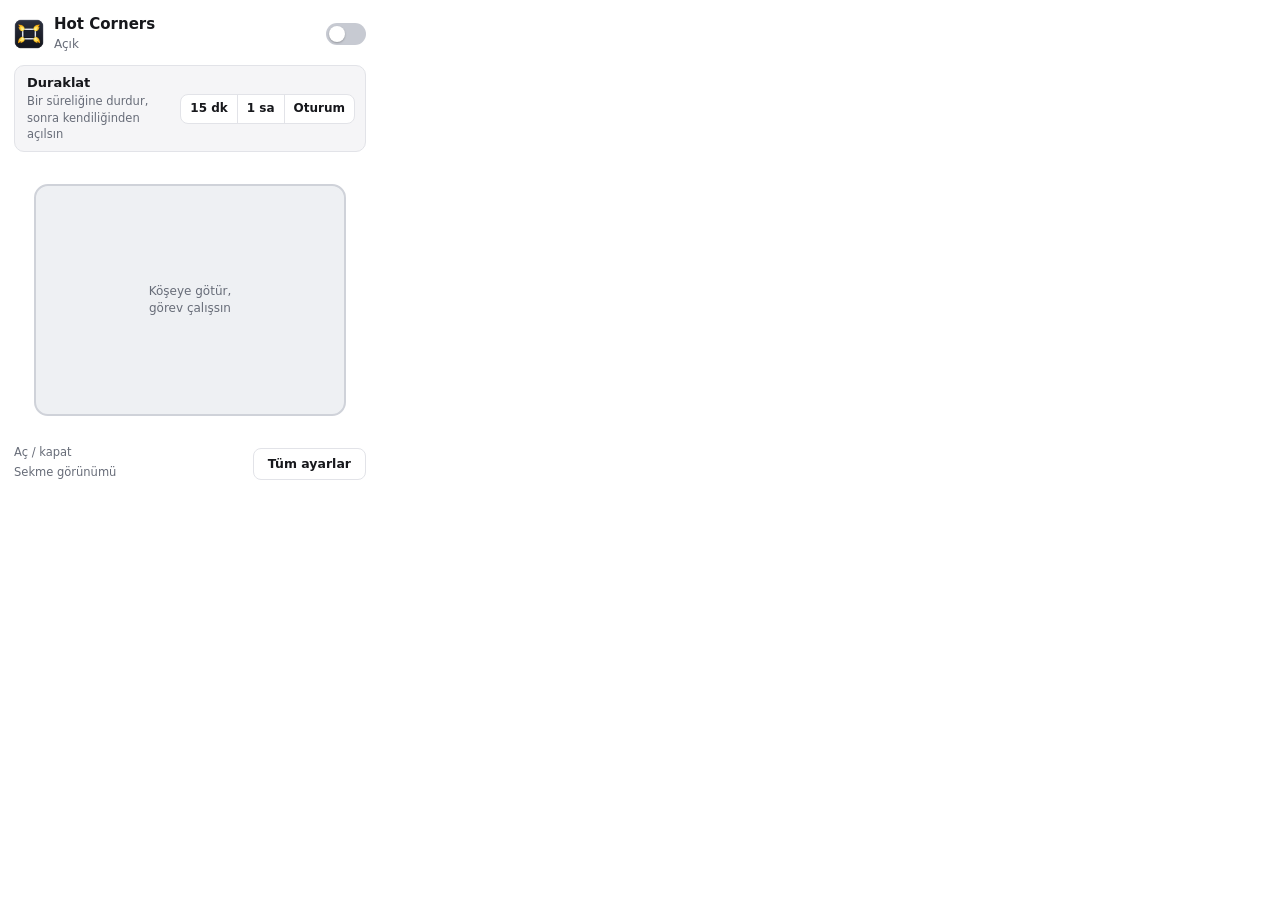
==== extension/popup.html @ 981937c7 "Hot Corners 1.2.0: macOS-style hot corners for Chrome - Corner actions for tabs, page and window, pl" ====
<!doctype html>
<html lang="tr">
<head>
  <meta charset="utf-8">
  <title>Hot Corners</title>
  <link rel="stylesheet" href="ui.css">
  <link rel="stylesheet" href="popup.css">
</head>
<body>
  <main class="popup">
    <header class="head">
      <img src="icons/icon48.png" alt="" width="30" height="30" id="logo">
      <div class="brand">
        <h1>Hot Corners</h1>
        <p id="status">Açık</p>
      </div>
      <label class="switch" title="Hot Corners'ı aç / kapat">
        <input type="checkbox" id="enabled" aria-label="Hot Corners'ı aç / kapat">
        <span></span>
      </label>
    </header>

    <div class="row-box pause" id="pauseRow">
      <div class="row-text">
        <strong>Duraklat</strong>
        <span id="pauseState">Bir süreliğine durdur, sonra kendiliğinden açılsın</span>
      </div>
      <div class="seg" id="pauseButtons" role="group" aria-label="Duraklatma süresi">
        <button type="button" data-minutes="15">15 dk</button>
        <button type="button" data-minutes="60">1 sa</button>
        <button type="button" data-minutes="-1" title="Chrome yeniden başlayana kadar">Oturum</button>
      </div>
      <button class="btn primary" id="resume" type="button" hidden>Devam et</button>
    </div>

    <div class="row-box site needs-on" id="siteRow" hidden>
      <div class="row-text">
        <strong id="siteHost"></strong>
        <span id="siteState">Bu sitede çalışıyor</span>
      </div>
      <label class="switch small">
        <input type="checkbox" id="siteOn" aria-label="Bu sitede çalışsın">
        <span></span>
      </label>
    </div>

    <div class="stage">
      <section class="screen" id="screen" aria-label="Köşe görevleri">
        <div class="screen-center">Köşeye götür,<br>görev çalışsın</div>
      </section>
    </div>

    <footer class="foot">
      <dl class="keys">
        <div><dt>Aç / kapat</dt><dd id="keyToggle"></dd></div>
        <div><dt>Sekme görünümü</dt><dd id="keyOverview"></dd></div>
      </dl>
      <button class="btn" id="more" type="button">Tüm ayarlar</button>
    </footer>
  </main>
  <script src="shared.js"></script>
  <script src="ui.js"></script>
  <script src="popup.js"></script>
</body>
</html>
---- extension/ui.css ----
/* Shared by popup.html and options.html */

:root {
  color-scheme: light dark;
  --bg: #f5f5f7;
  --card: #ffffff;
  --fg: #17181c;
  --muted: #676c78;
  --line: #e2e3e8;
  --field: #ffffff;
  --screen: #eef0f3;
  --screen-line: #cfd2d9;
  --accent: #ffb020;
  --accent-ink: #1d1400;
  --accent-text: #9a5700;
  --danger: #c93232;
  --off: #c7cad2;
  --focus: #f29d00;
  --radius: 12px;
}

@media (prefers-color-scheme: dark) {
  :root {
    --bg: #111216;
    --card: #1a1c22;
    --fg: #eceef2;
    --muted: #9ba1ad;
    --line: #2b2e36;
    --field: #22252c;
    --screen: #15171c;
    --screen-line: #3a3e48;
    --accent-text: #ffc457;
    --danger: #ff6b6b;
    --off: #41454f;
  }
}

* { box-sizing: border-box; }

body {
  margin: 0;
  background: var(--bg);
  color: var(--fg);
  font: 13px/1.45 "Segoe UI", system-ui, -apple-system, sans-serif;
  -webkit-font-smoothing: antialiased;
}

h1, h2, h3, p { margin: 0; }

button, select, input { font: inherit; color: inherit; }

:focus-visible { outline: 2px solid var(--focus); outline-offset: 2px; }

/* ---------- switch ---------- */
.switch { position: relative; display: inline-block; flex: none; width: 40px; height: 22px; cursor: pointer; }
.switch input { position: absolute; inset: 0; width: 100%; height: 100%; margin: 0; opacity: 0; cursor: pointer; }
.switch span { position: absolute; inset: 0; border-radius: 11px; background: var(--off); transition: background .15s ease; }
.switch span::after {
  content: ""; position: absolute; top: 3px; left: 3px; width: 16px; height: 16px; border-radius: 50%;
  background: #fff; box-shadow: 0 1px 2px rgba(0,0,0,.25); transition: transform .15s ease;
}
.switch input:checked + span { background: var(--accent); }
.switch input:checked + span::after { transform: translateX(18px); }
.switch input:focus-visible + span { outline: 2px solid var(--focus); outline-offset: 2px; }
.switch.small { width: 34px; height: 20px; }
.switch.small span::after { width: 14px; height: 14px; }
.switch.small input:checked + span::after { transform: translateX(14px); }

/* ---------- fields ---------- */
select, .field {
  width: 100%; height: 32px; padding: 0 10px;
  border: 1px solid var(--line); border-radius: 8px; background: var(--field);
  font-size: 12.5px;
}
select { cursor: pointer; padding-right: 6px; }
.field::placeholder { color: var(--muted); opacity: .8; }
select:hover, .field:hover { border-color: var(--screen-line); }

.btn {
  display: inline-flex; align-items: center; justify-content: center; gap: 6px;
  height: 32px; padding: 0 14px; border-radius: 8px; cursor: pointer;
  border: 1px solid var(--line); background: var(--field); font-size: 12.5px; font-weight: 600;
  white-space: nowrap;
}
.btn:hover { border-color: var(--screen-line); }
.btn.primary { background: var(--accent); border-color: transparent; color: var(--accent-ink); }
.btn.primary:hover { filter: brightness(1.05); }
.btn.ghost { border-color: transparent; background: transparent; color: var(--accent-text); padding: 0 8px; }
.btn.danger { color: var(--danger); }
.btn:disabled { opacity: .5; cursor: default; }

input[type="range"] { width: 100%; margin: 4px 0 0; accent-color: var(--accent); }
input[type="checkbox"]:not(.switch input) { accent-color: var(--accent); }

/* ---------- the "screen" corner editor ---------- */
.stage { padding: 26px; }
.screen {
  --f: 26px; /* flame width; height is 1.45x */
  position: relative;
  border: 2px solid var(--screen-line); border-radius: 14px; background: var(--screen);
}
.corner { position: absolute; display: flex; flex-direction: column; gap: 6px; width: calc(50% - 26px); }
.corner.tl { top: 14px; left: 14px; }
.corner.tr { top: 14px; right: 14px; }
.corner.bl { bottom: 14px; left: 14px; flex-direction: column-reverse; }
.corner.br { bottom: 14px; right: 14px; flex-direction: column-reverse; }
.corner-name { font-size: 11px; font-weight: 600; letter-spacing: .04em; text-transform: uppercase; color: var(--muted); }
.corner.tr .corner-name, .corner.br .corner-name { text-align: right; }
.chip {
  align-self: flex-start; padding: 1px 7px; border-radius: 6px; font-size: 11px;
  background: color-mix(in srgb, var(--accent) 20%, transparent); color: var(--accent-text);
}
.corner.tr .chip, .corner.br .chip { align-self: flex-end; }

.screen-center {
  position: absolute; inset: 0; display: grid; place-content: center; gap: 4px;
  text-align: center; pointer-events: none; color: var(--muted); font-size: 12px;
}

.flame {
  position: absolute; width: var(--f); height: calc(var(--f) * 1.45);
  transform-origin: calc(var(--f) * .5) calc(var(--f) * 1.05);
  pointer-events: none; overflow: visible;
  filter: grayscale(1); opacity: .28;
  transition: opacity .2s ease, filter .2s ease;
}
.flame.on { filter: drop-shadow(0 0 6px rgba(255, 176, 32, .55)); opacity: 1; }
.flame.tl { left: calc(var(--f) * -.5 - 2px); top: calc(var(--f) * -1.05 - 2px); transform: rotate(-45deg); }
.flame.tr { left: calc(100% - var(--f) * .5 + 2px); top: calc(var(--f) * -1.05 - 2px); transform: rotate(45deg) scaleX(-1); }
.flame.bl { left: calc(var(--f) * -.5 - 2px); top: calc(100% - var(--f) * 1.05 + 2px); transform: rotate(-135deg); }
.flame.br { left: calc(100% - var(--f) * .5 + 2px); top: calc(100% - var(--f) * 1.05 + 2px); transform: rotate(135deg) scaleX(-1); }

@keyframes flicker { 0%, 100% { scale: 1; } 50% { scale: 1.06 .97; } }
.flame.on { animation: flicker 1.6s ease-in-out infinite; }
.flame.tr.on, .flame.br.on { animation-delay: -.5s; }
.flame.bl.on { animation-delay: -1.1s; }

/* ---------- toast ---------- */
.toast {
  position: fixed; left: 50%; bottom: 18px; translate: -50% 12px;
  padding: 7px 14px; border-radius: 999px; font-size: 12px; font-weight: 600;
  background: var(--fg); color: var(--bg); opacity: 0; pointer-events: none;
  transition: opacity .18s ease, translate .18s ease;
}
.toast.show { opacity: 1; translate: -50% 0; }

body.off .stage, body.off .needs-on { opacity: .45; }

@media (prefers-reduced-motion: reduce) {
  *, *::before, *::after { animation: none !important; transition: none !important; }
}

[hidden] { display: none !important; }
---- extension/popup.css ----
body { width: 380px; background: var(--card); }

.popup { display: flex; flex-direction: column; gap: 10px; padding: 14px 14px 12px; }

.head { display: flex; align-items: center; gap: 10px; margin-bottom: 2px; }
.head img { transition: filter .2s ease; }
body.off .head img { filter: grayscale(1); opacity: .7; }
.brand { flex: 1; min-width: 0; }
.brand h1 { font-size: 15px; font-weight: 700; }
.brand p { font-size: 12px; color: var(--muted); }

.row-box {
  display: flex; align-items: center; justify-content: space-between; gap: 10px;
  padding: 8px 10px 8px 12px; border: 1px solid var(--line); border-radius: 10px; background: var(--bg);
}
.row-text { min-width: 0; display: flex; flex-direction: column; }
.row-text strong { overflow: hidden; text-overflow: ellipsis; white-space: nowrap; font-weight: 600; }
.row-text span { font-size: 11.5px; color: var(--muted); }

.pause .row-text span { white-space: normal; }
.pause.paused { border-color: color-mix(in srgb, var(--accent) 55%, var(--line)); background: color-mix(in srgb, var(--accent) 10%, var(--bg)); }
.pause.paused .row-text span { color: var(--accent-text); font-weight: 600; }

/* segmented buttons */
.seg { display: flex; flex: none; border: 1px solid var(--line); border-radius: 8px; overflow: hidden; background: var(--field); }
.seg button {
  height: 28px; padding: 0 9px; border: 0; background: transparent; cursor: pointer;
  font-size: 12px; font-weight: 600; color: var(--fg);
}
.seg button + button { border-left: 1px solid var(--line); }
.seg button:hover { background: color-mix(in srgb, var(--accent) 16%, transparent); }
.seg button:focus-visible { outline-offset: -2px; }
.pause .btn { height: 28px; }
body.disabled .pause { opacity: .45; }
body.disabled .seg button { cursor: default; }

.stage { padding: 22px 20px 18px; }
.screen { --f: 20px; height: 232px; }
.corner { width: calc(50% - 20px); }
.corner.tl, .corner.tr { top: 12px; }
.corner.bl, .corner.br { bottom: 12px; }
.corner.tl, .corner.bl { left: 12px; }
.corner.tr, .corner.br { right: 12px; }
.corner select, .corner .field { height: 30px; font-size: 12px; }

.foot { display: flex; align-items: flex-end; justify-content: space-between; gap: 10px; }
.keys { margin: 0; display: flex; flex-direction: column; gap: 3px; font-size: 11.5px; color: var(--muted); }
.keys div { display: flex; align-items: center; gap: 6px; }
.keys dt { min-width: 92px; }
.keys dd { margin: 0; }
kbd {
  padding: 0 5px; border: 1px solid var(--line); border-bottom-width: 2px; border-radius: 4px; background: var(--bg);
  font: 11px/1.5 inherit; color: var(--fg);
}
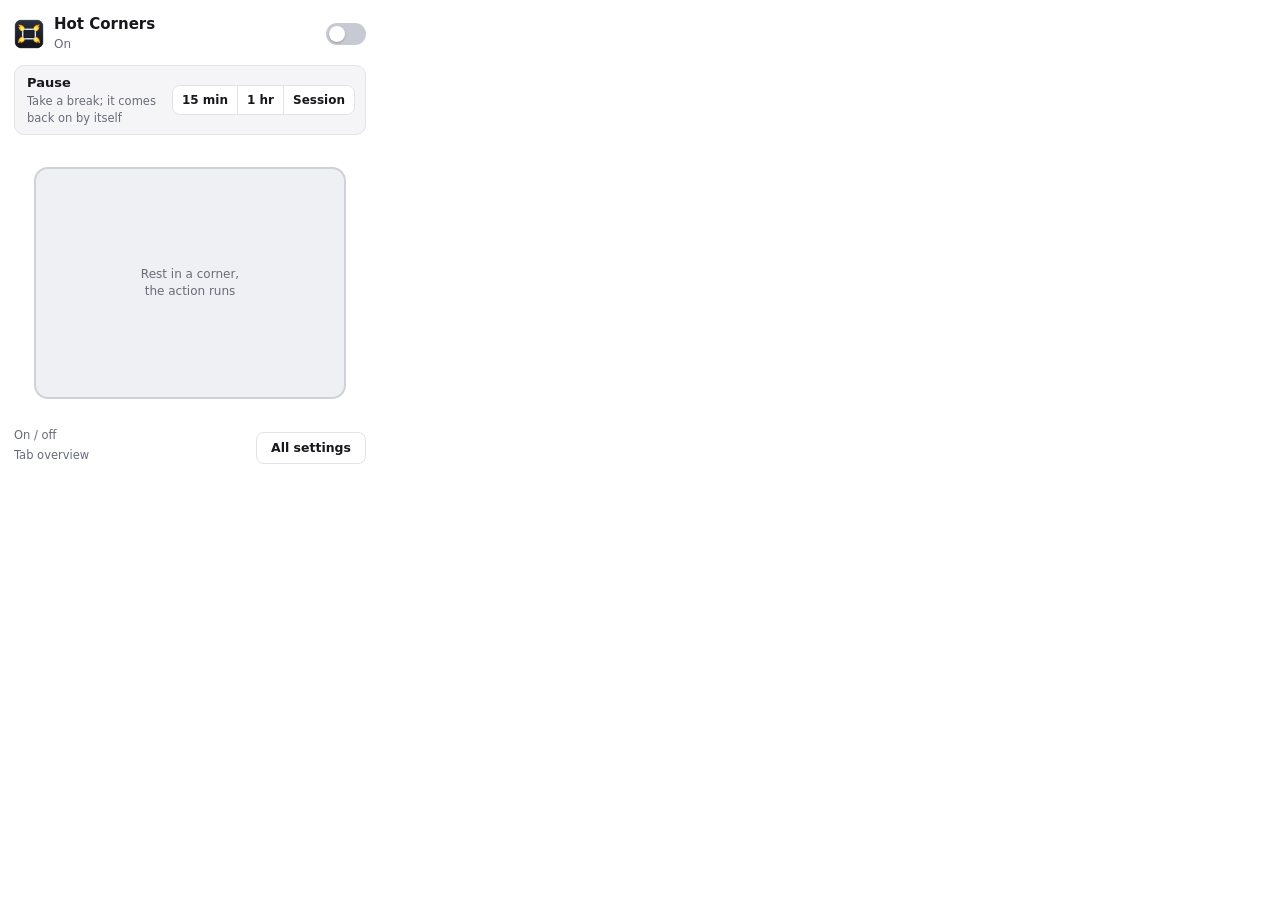
==== commit ff00a61b: "Switch everything to English - Extension UI, notices, menus and shortcut names in English - README, " ====
--- a/extension/popup.html
+++ b/extension/popup.html
@@ -1,5 +1,5 @@
 <!doctype html>
-<html lang="tr">
+<html lang="en">
 <head>
   <meta charset="utf-8">
   <title>Hot Corners</title>
@@ -12,50 +12,50 @@
       <img src="icons/icon48.png" alt="" width="30" height="30" id="logo">
       <div class="brand">
         <h1>Hot Corners</h1>
-        <p id="status">Açık</p>
+        <p id="status">On</p>
       </div>
-      <label class="switch" title="Hot Corners'ı aç / kapat">
-        <input type="checkbox" id="enabled" aria-label="Hot Corners'ı aç / kapat">
+      <label class="switch" title="Turn Hot Corners on or off">
+        <input type="checkbox" id="enabled" aria-label="Turn Hot Corners on or off">
         <span></span>
       </label>
     </header>
 
     <div class="row-box pause" id="pauseRow">
       <div class="row-text">
-        <strong>Duraklat</strong>
-        <span id="pauseState">Bir süreliğine durdur, sonra kendiliğinden açılsın</span>
+        <strong>Pause</strong>
+        <span id="pauseState">Take a break; it comes back on by itself</span>
       </div>
-      <div class="seg" id="pauseButtons" role="group" aria-label="Duraklatma süresi">
-        <button type="button" data-minutes="15">15 dk</button>
-        <button type="button" data-minutes="60">1 sa</button>
-        <button type="button" data-minutes="-1" title="Chrome yeniden başlayana kadar">Oturum</button>
+      <div class="seg" id="pauseButtons" role="group" aria-label="Pause length">
+        <button type="button" data-minutes="15">15 min</button>
+        <button type="button" data-minutes="60">1 hr</button>
+        <button type="button" data-minutes="-1" title="Until Chrome restarts">Session</button>
       </div>
-      <button class="btn primary" id="resume" type="button" hidden>Devam et</button>
+      <button class="btn primary" id="resume" type="button" hidden>Resume</button>
     </div>
 
     <div class="row-box site needs-on" id="siteRow" hidden>
       <div class="row-text">
         <strong id="siteHost"></strong>
-        <span id="siteState">Bu sitede çalışıyor</span>
+        <span id="siteState">Working on this site</span>
       </div>
       <label class="switch small">
-        <input type="checkbox" id="siteOn" aria-label="Bu sitede çalışsın">
+        <input type="checkbox" id="siteOn" aria-label="Work on this site">
         <span></span>
       </label>
     </div>
 
     <div class="stage">
-      <section class="screen" id="screen" aria-label="Köşe görevleri">
-        <div class="screen-center">Köşeye götür,<br>görev çalışsın</div>
+      <section class="screen" id="screen" aria-label="Corner actions">
+        <div class="screen-center">Rest in a corner,<br>the action runs</div>
       </section>
     </div>
 
     <footer class="foot">
       <dl class="keys">
-        <div><dt>Aç / kapat</dt><dd id="keyToggle"></dd></div>
-        <div><dt>Sekme görünümü</dt><dd id="keyOverview"></dd></div>
+        <div><dt>On / off</dt><dd id="keyToggle"></dd></div>
+        <div><dt>Tab overview</dt><dd id="keyOverview"></dd></div>
       </dl>
-      <button class="btn" id="more" type="button">Tüm ayarlar</button>
+      <button class="btn" id="more" type="button">All settings</button>
     </footer>
   </main>
   <script src="shared.js"></script>
